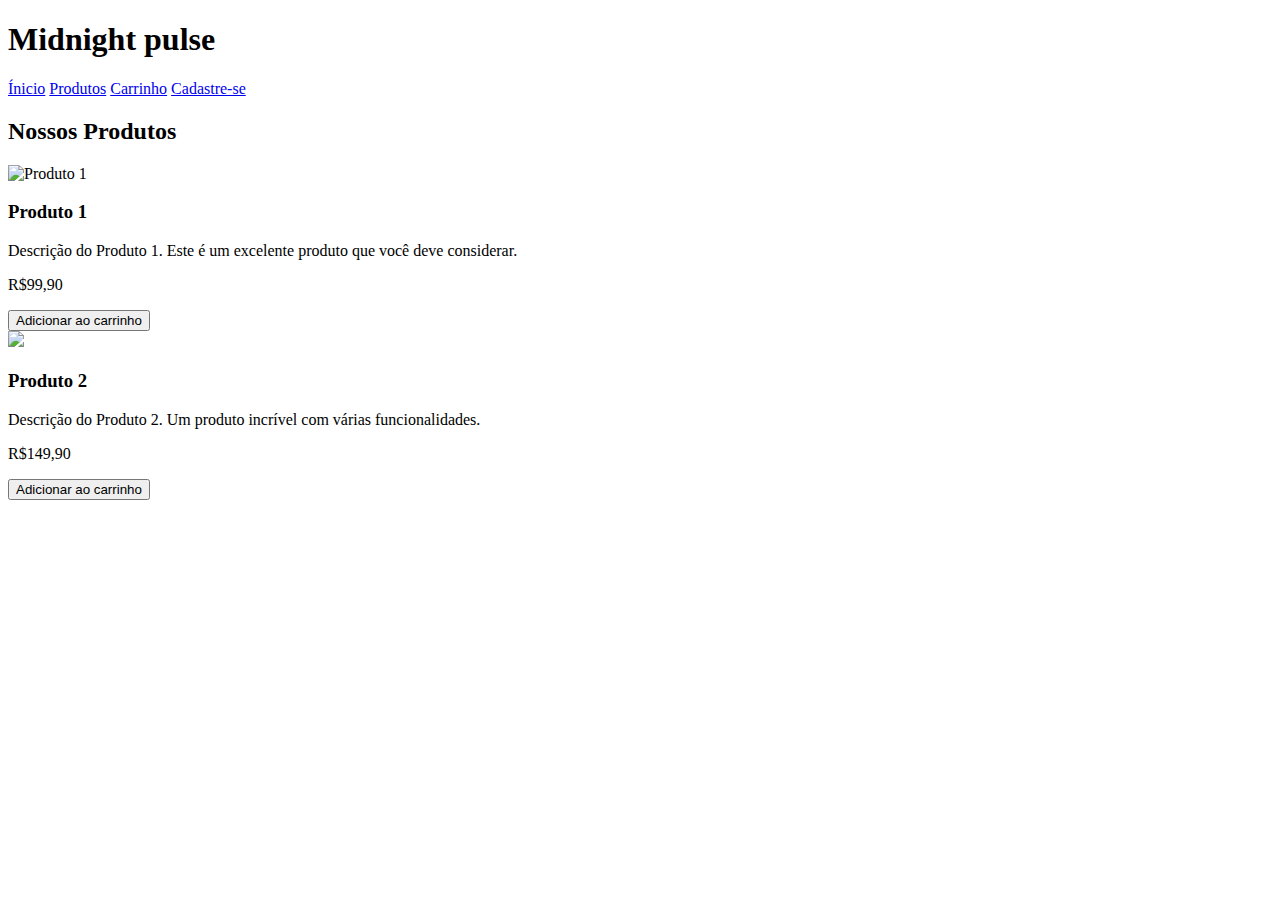
==== produtos.html @ 1124da95 "Create produtos.html" ====
<!DOCTYPE html>
<html lang="PT-Br">
<head>
    <meta charset="UTF-8">
    <meta name="viewport" content="width=device-width, initial-scale=1.0">
    <title>Produtos</title>
    <link rel="stylesheet" href="produtos.css">
</head>
<body>
    <header>
        
        <h1>Midnight pulse</h1>
          
       <nav>
             <a href="file:///C:/Users/jairr/OneDrive/%C3%81rea%20de%20Trabalho/Trabalho%20site/index.html", target="_blank" rel="external" class="no-underline" class="linha1">Ínicio</a>
    
             <a href="produtos.html" target="_blank" rel="external" class="no-underline">Produtos</a>
    
             <a href="carrinho.html" target="_blank" rel="external" class="no-underline">Carrinho</a>
    
             <a href="paginaconfig.html" target="_blank" rel="external" class="no-underline">Cadastre-se</a>
    
       </nav>    
          
    </header>

    <main>
        <section id="produtos">
            <h2>Nossos Produtos</h2>
            <div class="catalogo">
                <div class="produto">
                    <img src="c:\Users\jairr\Downloads\homem perfume.jpeg" alt="Produto 1">
                    <h3>Produto 1</h3>
                    <p>Descrição do Produto 1. Este é um excelente produto que você deve considerar.</p>
                    <p class="preco">R$99,90</p>
                    <button class="botao-carrinho" onclick="adicionarAoCarrinho('Produto Exemplo')">Adicionar ao carrinho</button>
                </div>
                <div class="produto">
                    <img src="c:\Users\jairr\Downloads\mockup-black-fragrance-perfume-bottle-600nw-1914090382.webp">
                    <h3>Produto 2</h3>
                    <p>Descrição do Produto 2. Um produto incrível com várias funcionalidades.</p>
                    <p class="preco">R$149,90</p>
                    <button class="botao-carrinho" onclick="adicionarAoCarrinho('Produto Exemplo')">Adicionar ao carrinho</button>
                </div>
                
                <!-- Adicione mais produtos conforme necessário -->
            </div>
        </section>

    </main>

</body>
</html>
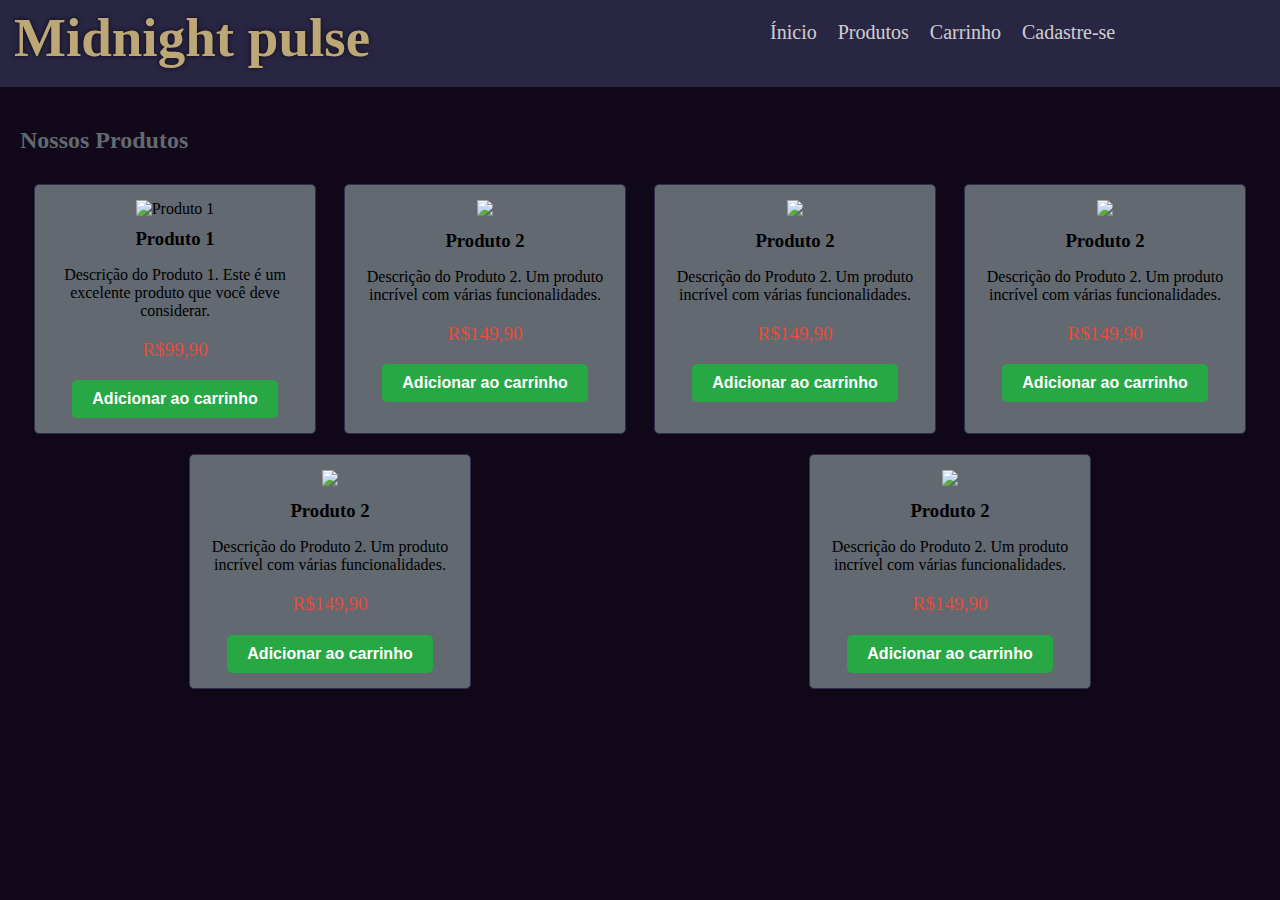
==== commit e04f8d35: "Update produtos.html" ====
--- a/produtos.html
+++ b/produtos.html
@@ -29,14 +29,39 @@
             <h2>Nossos Produtos</h2>
             <div class="catalogo">
                 <div class="produto">
-                    <img src="c:\Users\jairr\Downloads\homem perfume.jpeg" alt="Produto 1">
+                    <img src="/tmp/guest-cf6qh5/Downloads/homem perfume.jpeg" alt="Produto 1">
                     <h3>Produto 1</h3>
                     <p>Descrição do Produto 1. Este é um excelente produto que você deve considerar.</p>
                     <p class="preco">R$99,90</p>
                     <button class="botao-carrinho" onclick="adicionarAoCarrinho('Produto Exemplo')">Adicionar ao carrinho</button>
                 </div>
                 <div class="produto">
-                    <img src="c:\Users\jairr\Downloads\mockup-black-fragrance-perfume-bottle-600nw-1914090382.webp">
+                    <img src="/tmp/guest-cf6qh5/Downloads/perfume de homem frasco preto.jpg">
+                    <h3>Produto 2</h3>
+                    <p>Descrição do Produto 2. Um produto incrível com várias funcionalidades.</p>
+                    <p class="preco">R$149,90</p>
+                    <button class="botao-carrinho" onclick="adicionarAoCarrinho('Produto Exemplo')">Adicionar ao carrinho</button>
+                </div>
+                <div class="produto">
+                    <img src="/tmp/guest-cf6qh5/Downloads/perfume de homem frasco preto.jpg">
+                    <h3>Produto 2</h3>
+                    <p>Descrição do Produto 2. Um produto incrível com várias funcionalidades.</p>
+                    <p class="preco">R$149,90</p>
+                    <button class="botao-carrinho" onclick="adicionarAoCarrinho('Produto Exemplo')">Adicionar ao carrinho</button>
+                </div><div class="produto">
+                    <img src="/tmp/guest-cf6qh5/Downloads/perfume de homem frasco preto.jpg">
+                    <h3>Produto 2</h3>
+                    <p>Descrição do Produto 2. Um produto incrível com várias funcionalidades.</p>
+                    <p class="preco">R$149,90</p>
+                    <button class="botao-carrinho" onclick="adicionarAoCarrinho('Produto Exemplo')">Adicionar ao carrinho</button>
+                </div><div class="produto">
+                    <img src="/tmp/guest-cf6qh5/Downloads/perfume de homem frasco preto.jpg">
+                    <h3>Produto 2</h3>
+                    <p>Descrição do Produto 2. Um produto incrível com várias funcionalidades.</p>
+                    <p class="preco">R$149,90</p>
+                    <button class="botao-carrinho" onclick="adicionarAoCarrinho('Produto Exemplo')">Adicionar ao carrinho</button>
+                </div><div class="produto">
+                    <img src="/tmp/guest-cf6qh5/Downloads/perfume de homem frasco preto.jpg">
                     <h3>Produto 2</h3>
                     <p>Descrição do Produto 2. Um produto incrível com várias funcionalidades.</p>
                     <p class="preco">R$149,90</p>
--- a/produtos.css
+++ b/produtos.css
@@ -0,0 +1,177 @@
+html, body {
+    background-color: #11091a;
+    width: 100%;
+    height: 100%;
+    margin: 0;
+    padding: 0%;
+    overflow-x:hidden; 
+}
+header {
+    display: flex;
+    position: sticky;
+    top: 0;
+    left: 0;
+    width: 100%;
+    background-color: #2f2f4d;
+    color: white;
+    padding: 6px;
+    height: 75px;
+    opacity: 80%;
+    z-index: 1000;
+}
+
+nav {
+    color: #ffff;  
+    position: relative;
+    left: 30%;  
+    padding-top: 15px;
+    font-size:20px;
+    font-family:Georgia, 'Times New Roman', Times, serif;
+}
+
+    a::after {
+      content: "";
+      position: absolute;
+      bottom: 0;
+      left: 0;
+      width: 0;
+      height: 2px;
+      background-color: #ffffff;
+      transition: width 0.5s ease;
+}
+
+
+
+    a:hover::after {
+      width: 100%;
+}
+
+
+a {
+    color: #ffffff;
+    padding: 0 8px;
+    position: relative;
+ }
+
+.no-underline {
+    text-decoration: none;
+}
+
+
+h1 {
+  color: #e8d18e;
+  padding: 0 8px;
+  position: relative; /* Necessário para posicionar o pseudo-elemento, se for usado */
+  text-shadow: 0 0 5px #11091a; /* Define o brilho */
+  transition: text-shadow 0.3s ease; /* Transição suave para o efeito de brilho */
+}
+
+h1:hover {
+  text-shadow: 0 0 15px #e4e0e7; /* Intensifica o brilho ao passar o mouse */
+}
+
+h1 {
+    color:#e8d18e;
+    font-size: 55px;
+    margin-top: 0px;
+    font-family: serif;
+    
+    opacity: 100%;
+}
+
+section#produtos {
+    padding: 20px;
+}
+
+.catalogo {
+    display: flex;
+    flex-wrap: wrap;
+    justify-content: space-around;
+}
+
+.produto {
+    background: #626970;
+    border: 1px solid #2f2f4d;
+    border-radius: 5px;
+    box-shadow: 0 0 10px rgba(0, 0, 0, 0.1);
+    margin: 10px;
+    padding: 15px;
+    width: 250px;
+    text-align: center;
+}
+
+.produto img {
+    max-width: 100%;
+    height: auto;
+}
+
+.produto h3 {
+    margin: 10px 0;
+}
+
+.preco {
+    font-size: 1.2em;
+    color: #e74c3c;
+}
+
+h2 {
+   color: #626970;
+}
+  
+.botao-carrinho {
+    display: inline-block;
+    padding: 10px 20px;
+    font-size: 16px;
+    font-weight: bold;
+    color: #fff;
+    background-color: #28a745;
+    border: none;
+    border-radius: 5px;
+    cursor: pointer;
+    text-align: center;
+    text-decoration: none;
+}
+
+.botao-carrinho:hover {
+    background-color: #218838;
+}
+
+/* Estilos do Pop-up */
+.modal {
+    display: none; /* Oculto por padrão */
+    position: fixed;
+    z-index: 1;
+    left: 0;
+    top: 0;
+    width: 100%;
+    height: 100%;
+    overflow: auto;
+    background-color: rgb(0,0,0);
+    background-color: rgba(0,0,0,0.4);
+    padding-top: 60px;
+}
+
+.modal-content {
+    background-color: #fefefe;
+    margin: 5% auto;
+    padding: 20px;
+    border: 1px solid #888;
+    width: 80%;
+    max-width: 300px;
+    text-align: center;
+    border-radius: 5px;
+}
+
+.close {
+    color: #aaa;
+    float: right;
+    font-size: 28px;
+    font-weight: bold;
+}
+
+.close:hover,
+.close:focus {
+    color: black;
+    text-decoration: none;
+    cursor: pointer;
+}
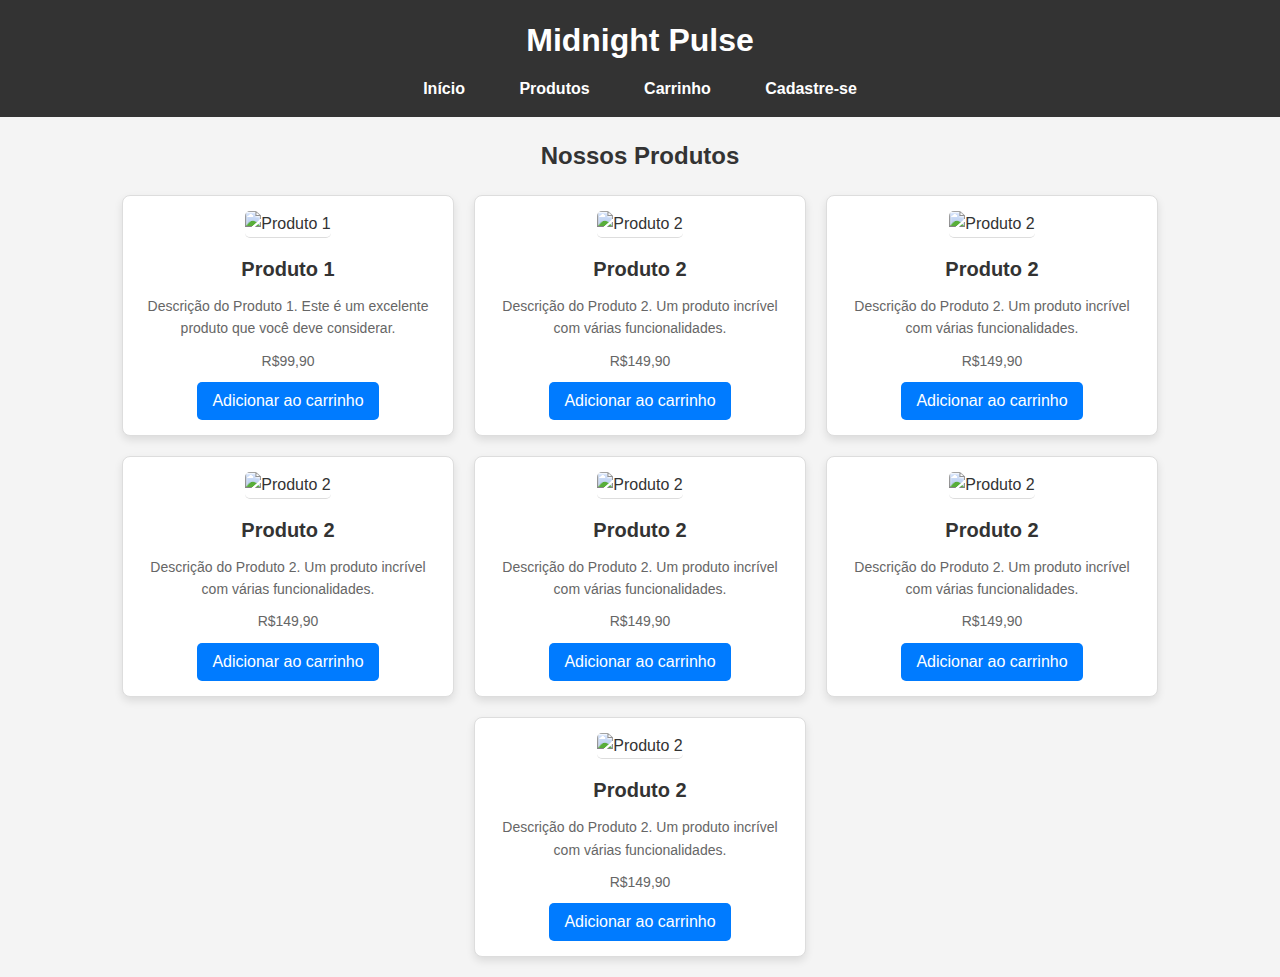
==== commit 865e8f7e: "Update produtos.html" ====
--- a/produtos.html
+++ b/produtos.html
@@ -1,5 +1,5 @@
 <!DOCTYPE html>
-<html lang="PT-Br">
+<html lang="pt-BR">
 <head>
     <meta charset="UTF-8">
     <meta name="viewport" content="width=device-width, initial-scale=1.0">
@@ -8,20 +8,13 @@
 </head>
 <body>
     <header>
-        
-        <h1>Midnight pulse</h1>
-          
-       <nav>
-             <a href="file:///C:/Users/jairr/OneDrive/%C3%81rea%20de%20Trabalho/Trabalho%20site/index.html", target="_blank" rel="external" class="no-underline" class="linha1">Ínicio</a>
-    
-             <a href="produtos.html" target="_blank" rel="external" class="no-underline">Produtos</a>
-    
-             <a href="carrinho.html" target="_blank" rel="external" class="no-underline">Carrinho</a>
-    
-             <a href="paginaconfig.html" target="_blank" rel="external" class="no-underline">Cadastre-se</a>
-    
-       </nav>    
-          
+        <h1>Midnight Pulse</h1>
+        <nav>
+            <a href="index.html" rel="external">Início</a>
+            <a href="produtos.html" rel="external">Produtos</a>
+            <a href="carrinho.html" rel="external">Carrinho</a>
+            <a href="cadastro.html" rel="external">Cadastre-se</a>
+        </nav>
     </header>
 
     <main>
@@ -29,50 +22,72 @@
             <h2>Nossos Produtos</h2>
             <div class="catalogo">
                 <div class="produto">
-                    <img src="/tmp/guest-cf6qh5/Downloads/homem perfume.jpeg" alt="Produto 1">
+                    <img src="c:\Users\jairr\Downloads\perfume de homem frasco preto.jpg" alt="Produto 1">
                     <h3>Produto 1</h3>
                     <p>Descrição do Produto 1. Este é um excelente produto que você deve considerar.</p>
                     <p class="preco">R$99,90</p>
-                    <button class="botao-carrinho" onclick="adicionarAoCarrinho('Produto Exemplo')">Adicionar ao carrinho</button>
+                    <button class="botao-carrinho" onclick="adicionarAoCarrinho('Produto 1', 'R$99,90')">Adicionar ao carrinho</button>
                 </div>
                 <div class="produto">
-                    <img src="/tmp/guest-cf6qh5/Downloads/perfume de homem frasco preto.jpg">
+                    <img src="c:\Users\jairr\Downloads\perfume de homem frasco preto.jpg" alt="Produto 2">
                     <h3>Produto 2</h3>
                     <p>Descrição do Produto 2. Um produto incrível com várias funcionalidades.</p>
                     <p class="preco">R$149,90</p>
-                    <button class="botao-carrinho" onclick="adicionarAoCarrinho('Produto Exemplo')">Adicionar ao carrinho</button>
+                    <button class="botao-carrinho" onclick="adicionarAoCarrinho('Produto 2', 'R$149,90')">Adicionar ao carrinho</button>
                 </div>
                 <div class="produto">
-                    <img src="/tmp/guest-cf6qh5/Downloads/perfume de homem frasco preto.jpg">
+                    <img src="c:\Users\jairr\Downloads\perfume de homem frasco preto.jpg" alt="Produto 2">
                     <h3>Produto 2</h3>
                     <p>Descrição do Produto 2. Um produto incrível com várias funcionalidades.</p>
                     <p class="preco">R$149,90</p>
-                    <button class="botao-carrinho" onclick="adicionarAoCarrinho('Produto Exemplo')">Adicionar ao carrinho</button>
-                </div><div class="produto">
-                    <img src="/tmp/guest-cf6qh5/Downloads/perfume de homem frasco preto.jpg">
+                    <button class="botao-carrinho" onclick="adicionarAoCarrinho('Produto 2', 'R$149,90')">Adicionar ao carrinho</button>
+                </div>
+                <div class="produto">
+                    <img src="c:\Users\jairr\Downloads\perfume de homem frasco preto.jpg" alt="Produto 2">
                     <h3>Produto 2</h3>
                     <p>Descrição do Produto 2. Um produto incrível com várias funcionalidades.</p>
                     <p class="preco">R$149,90</p>
-                    <button class="botao-carrinho" onclick="adicionarAoCarrinho('Produto Exemplo')">Adicionar ao carrinho</button>
-                </div><div class="produto">
-                    <img src="/tmp/guest-cf6qh5/Downloads/perfume de homem frasco preto.jpg">
+                    <button class="botao-carrinho" onclick="adicionarAoCarrinho('Produto 2', 'R$149,90')">Adicionar ao carrinho</button>
+                </div>
+                <div class="produto">
+                    <img src="c:\Users\jairr\Downloads\perfume de homem frasco preto.jpg" alt="Produto 2">
                     <h3>Produto 2</h3>
                     <p>Descrição do Produto 2. Um produto incrível com várias funcionalidades.</p>
                     <p class="preco">R$149,90</p>
-                    <button class="botao-carrinho" onclick="adicionarAoCarrinho('Produto Exemplo')">Adicionar ao carrinho</button>
-                </div><div class="produto">
-                    <img src="/tmp/guest-cf6qh5/Downloads/perfume de homem frasco preto.jpg">
+                    <button class="botao-carrinho" onclick="adicionarAoCarrinho('Produto 2', 'R$149,90')">Adicionar ao carrinho</button>
+                </div>
+                <div class="produto">
+                    <img src="c:\Users\jairr\Downloads\perfume de homem frasco preto.jpg" alt="Produto 2">
                     <h3>Produto 2</h3>
                     <p>Descrição do Produto 2. Um produto incrível com várias funcionalidades.</p>
                     <p class="preco">R$149,90</p>
-                    <button class="botao-carrinho" onclick="adicionarAoCarrinho('Produto Exemplo')">Adicionar ao carrinho</button>
+                    <button class="botao-carrinho" onclick="adicionarAoCarrinho('Produto 2', 'R$149,90')">Adicionar ao carrinho</button>
                 </div>
-                
-                <!-- Adicione mais produtos conforme necessário -->
+                <div class="produto">
+                    <img src="c:\Users\jairr\Downloads\perfume de homem frasco preto.jpg" alt="Produto 2">
+                    <h3>Produto 2</h3>
+                    <p>Descrição do Produto 2. Um produto incrível com várias funcionalidades.</p>
+                    <p class="preco">R$149,90</p>
+                    <button class="botao-carrinho" onclick="adicionarAoCarrinho('Produto 2', 'R$149,90')">Adicionar ao carrinho</button>
+                </div>
             </div>
         </section>
+    </main>
+    <script>
+        function adicionarAoCarrinho(nome, preco) {
+            // Cria um objeto do item
+            const item = { nome, preco };
 
-    </main>
+            // Obtém o carrinho do localStorage ou inicializa um array vazio
+            const carrinho = JSON.parse(localStorage.getItem('carrinho')) || [];
 
+            // Adiciona o novo item ao carrinho
+            carrinho.push(item);
+
+            // Atualiza o localStorage com o novo carrinho
+            localStorage.setItem('carrinho', JSON.stringify(carrinho));
+
+        }
+    </script>
 </body>
 </html>
--- a/produtos.css
+++ b/produtos.css
@@ -1,177 +1,134 @@
-html, body {
-    background-color: #11091a;
-    width: 100%;
-    height: 100%;
+/* Reset básico */
+body, h1, h2, h3, p, button {
     margin: 0;
-    padding: 0%;
-    overflow-x:hidden; 
+    padding: 0;
+    box-sizing: border-box;
 }
+
+/* Estilos globais */
+body {
+    font-family: Arial, sans-serif;
+    background-color: #f4f4f4;
+    color: #333;
+    line-height: 1.6;
+}
+
+/* Estilos do cabeçalho */
 header {
-    display: flex;
-    position: sticky;
-    top: 0;
-    left: 0;
-    width: 100%;
-    background-color: #2f2f4d;
-    color: white;
-    padding: 6px;
-    height: 75px;
-    opacity: 80%;
-    z-index: 1000;
+    background-color: #333;
+    color: #fff;
+    padding: 15px 0;
+    text-align: center;
+}
+
+header h1 {
+    margin-bottom: 10px;
+    font-size: 2rem;
 }
 
 nav {
-    color: #ffff;  
-    position: relative;
-    left: 30%;  
-    padding-top: 15px;
-    font-size:20px;
-    font-family:Georgia, 'Times New Roman', Times, serif;
+    margin-top: 10px;
 }
 
-    a::after {
-      content: "";
-      position: absolute;
-      bottom: 0;
-      left: 0;
-      width: 0;
-      height: 2px;
-      background-color: #ffffff;
-      transition: width 0.5s ease;
+nav a {
+    color: #fff;
+    text-decoration: none;
+    padding: 10px 15px;
+    margin: 0 10px;
+    font-weight: bold;
+    border-radius: 5px;
+    transition: background-color 0.3s;
 }
 
-
-
-    a:hover::after {
-      width: 100%;
+nav a:hover {
+    background-color: #555;
 }
 
-
-a {
-    color: #ffffff;
-    padding: 0 8px;
-    position: relative;
- }
-
-.no-underline {
-    text-decoration: none;
+/* Estilos do main e seção de produtos */
+main {
+    padding: 20px;
+    max-width: 1200px;
+    margin: 0 auto;
 }
 
-
-h1 {
-  color: #e8d18e;
-  padding: 0 8px;
-  position: relative; /* Necessário para posicionar o pseudo-elemento, se for usado */
-  text-shadow: 0 0 5px #11091a; /* Define o brilho */
-  transition: text-shadow 0.3s ease; /* Transição suave para o efeito de brilho */
-}
-
-h1:hover {
-  text-shadow: 0 0 15px #e4e0e7; /* Intensifica o brilho ao passar o mouse */
-}
-
-h1 {
-    color:#e8d18e;
-    font-size: 55px;
-    margin-top: 0px;
-    font-family: serif;
-    
-    opacity: 100%;
-}
-
-section#produtos {
-    padding: 20px;
+section#produtos h2 {
+    text-align: center;
+    margin-bottom: 20px;
+    font-size: 1.5rem;
+    color: #333;
 }
 
 .catalogo {
     display: flex;
     flex-wrap: wrap;
-    justify-content: space-around;
+    gap: 20px;
+    justify-content: center;
 }
 
 .produto {
-    background: #626970;
-    border: 1px solid #2f2f4d;
-    border-radius: 5px;
-    box-shadow: 0 0 10px rgba(0, 0, 0, 0.1);
-    margin: 10px;
+    background-color: #fff;
+    border: 1px solid #ddd;
+    border-radius: 8px;
+    box-shadow: 0 4px 8px rgba(0, 0, 0, 0.1);
+    width: 300px;
+    text-align: center;
     padding: 15px;
-    width: 250px;
-    text-align: center;
+    transition: transform 0.3s;
+}
+
+.produto:hover {
+    transform: translateY(-5px);
 }
 
 .produto img {
-    max-width: 100%;
+    width: 100%;
     height: auto;
+    border-bottom: 1px solid #ddd;
+    border-radius: 5px;
 }
 
 .produto h3 {
+    font-size: 1.25rem;
+    margin: 15px 0 10px;
+    color: #333;
+}
+
+.produto p {
+    font-size: 0.875rem;
+    color: #666;
     margin: 10px 0;
 }
 
 .preco {
-    font-size: 1.2em;
-    color: #e74c3c;
+    font-size: 1.25rem;
+    color: #e83e8c;
+    margin: 10px 0;
 }
 
-h2 {
-   color: #626970;
-}
-  
 .botao-carrinho {
-    display: inline-block;
-    padding: 10px 20px;
-    font-size: 16px;
-    font-weight: bold;
-    color: #fff;
-    background-color: #28a745;
+    background-color: #007bff;
     border: none;
     border-radius: 5px;
+    color: #fff;
     cursor: pointer;
-    text-align: center;
-    text-decoration: none;
+    padding: 10px 15px;
+    font-size: 1rem;
+    transition: background-color 0.3s, transform 0.3s;
 }
 
 .botao-carrinho:hover {
-    background-color: #218838;
+    background-color: #0056b3;
+    transform: scale(1.05);
 }
 
-/* Estilos do Pop-up */
-.modal {
-    display: none; /* Oculto por padrão */
-    position: fixed;
-    z-index: 1;
-    left: 0;
-    top: 0;
-    width: 100%;
-    height: 100%;
-    overflow: auto;
-    background-color: rgb(0,0,0);
-    background-color: rgba(0,0,0,0.4);
-    padding-top: 60px;
+/* Estilos de responsividade */
+@media (max-width: 768px) {
+    .catalogo {
+        flex-direction: column;
+        align-items: center;
+    }
+
+    .produto {
+        width: 90%;
+    }
 }
-
-.modal-content {
-    background-color: #fefefe;
-    margin: 5% auto;
-    padding: 20px;
-    border: 1px solid #888;
-    width: 80%;
-    max-width: 300px;
-    text-align: center;
-    border-radius: 5px;
-}
-
-.close {
-    color: #aaa;
-    float: right;
-    font-size: 28px;
-    font-weight: bold;
-}
-
-.close:hover,
-.close:focus {
-    color: black;
-    text-decoration: none;
-    cursor: pointer;
-}
